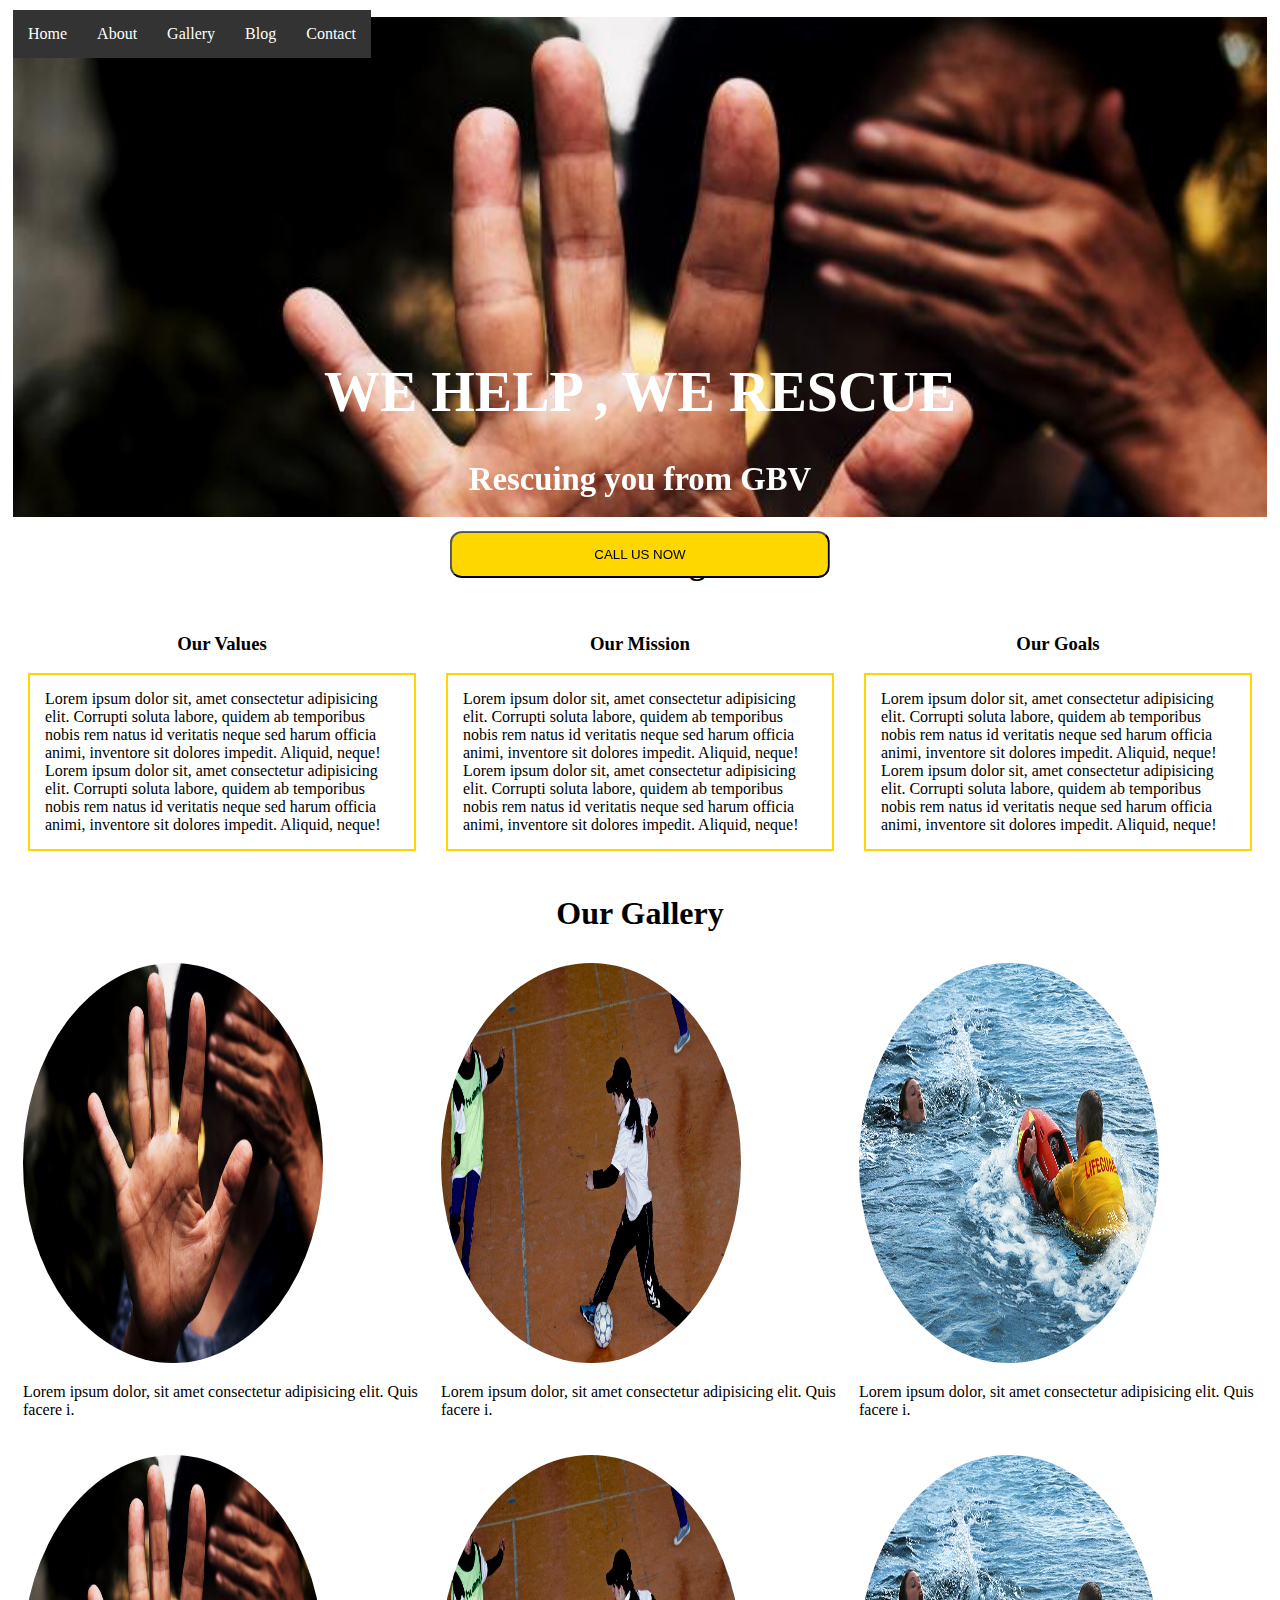
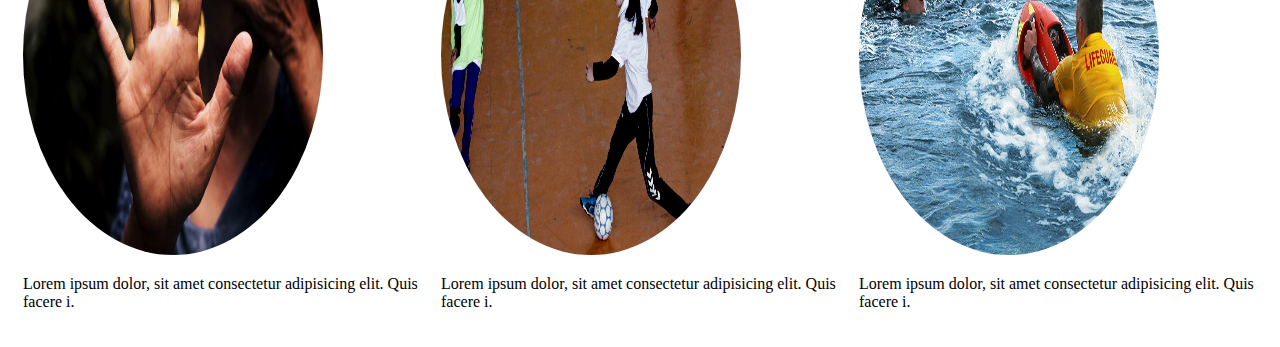
==== index.html @ c18b418c "started html and css site" ====
<!DOCTYPE html>
<html lang="en">

<head>
    <meta charset="UTF-8">
    <title>Home Rescue GBV</title>
    <link rel="stylesheet" href="css/hrstyle.css">
</head>

<body>

    <nav>
        <ul class="styleul">
            <li><a href="index.html#home">Home </a></li>
            <li><a href="index.html#about">About </a></li>
            <li><a href="">Gallery </a></li>
            <li><a href="blog.html">Blog </a></li>
            <li><a href="">Contact </a></li>
        </ul>
    </nav>

    <section id="home">
        <div class="homepage">
            <div class="hrstext">
                <h1>WE HELP , WE RESCUE</h1>
                <h3>Rescuing you from GBV </h3>
                <button class="buttonhr"> CALL US NOW</button>
            </div>

        </div>
    </section>

    <section id="about">
        <h1 class="center">About Page</h1>
        <div class="flexbox">
            <div>
                <h3 class="center">Our Values</h3>
                <p>Lorem ipsum dolor sit, amet consectetur adipisicing elit. Corrupti soluta labore, quidem ab temporibus nobis rem natus id veritatis neque sed harum officia animi, inventore sit dolores impedit. Aliquid, neque! Lorem ipsum dolor sit, amet
                    consectetur adipisicing elit. Corrupti soluta labore, quidem ab temporibus nobis rem natus id veritatis neque sed harum officia animi, inventore sit dolores impedit. Aliquid, neque!
                </p>
            </div>

            <div>
                <h3 class="center">Our Mission</h3>
                <p>Lorem ipsum dolor sit, amet consectetur adipisicing elit. Corrupti soluta labore, quidem ab temporibus nobis rem natus id veritatis neque sed harum officia animi, inventore sit dolores impedit. Aliquid, neque! Lorem ipsum dolor sit, amet
                    consectetur adipisicing elit. Corrupti soluta labore, quidem ab temporibus nobis rem natus id veritatis neque sed harum officia animi, inventore sit dolores impedit. Aliquid, neque!
                </p>
            </div>

            <div>
                <h3 class="center">Our Goals</h3>
                <p>Lorem ipsum dolor sit, amet consectetur adipisicing elit. Corrupti soluta labore, quidem ab temporibus nobis rem natus id veritatis neque sed harum officia animi, inventore sit dolores impedit. Aliquid, neque! Lorem ipsum dolor sit, amet
                    consectetur adipisicing elit. Corrupti soluta labore, quidem ab temporibus nobis rem natus id veritatis neque sed harum officia animi, inventore sit dolores impedit. Aliquid, neque!
                </p>
            </div>
        </div>
    </section>
    <section id="gallery">
        <h1 class="center">Our Gallery</h1>
        <div class="flexbox">
            <div>
                <img src="images/gbvre.jpg" alt="Loading" height="400" width="300">
                <p>Lorem ipsum dolor, sit amet consectetur adipisicing elit. Quis facere i.</p>
            </div>
            <div>
                <img src="images/rec.jpg" alt="Loading" height="400" width="300">
                <p>Lorem ipsum dolor, sit amet consectetur adipisicing elit. Quis facere i.</p>
            </div>
            <div>
                <img src="images/rescue.jpg" alt="Loading" height="400" width="300">
                <p>Lorem ipsum dolor, sit amet consectetur adipisicing elit. Quis facere i.</p>
            </div>
        </div>
        <div class="flexbox">
            <div>
                <img src="images/gbvre.jpg" alt="Loading" height="400" width="300">
                <p>Lorem ipsum dolor, sit amet consectetur adipisicing elit. Quis facere i.</p>
            </div>
            <div>
                <img src="images/rec.jpg" alt="Loading" height="400" width="300">
                <p>Lorem ipsum dolor, sit amet consectetur adipisicing elit. Quis facere i.</p>
            </div>
            <div>
                <img src="images/rescue.jpg" alt="Loading" height="400" width="300">
                <p>Lorem ipsum dolor, sit amet consectetur adipisicing elit. Quis facere i.</p>
            </div>
        </div>

    </section>


</body>

</html>
---- css/hrstyle.css ----
.styleul {
    list-style-type: none;
    margin: 0;
    padding: 0;
    background-color: #333;
    overflow: hidden;
    position: fixed;
}

nav li {
    float: left;
}

nav li a {
    color: white;
    text-decoration: none;
    padding: 15px 15px;
    display: block;
}

nav li a:hover {
    background-color: gold;
}

.homepage {
    background-image: url("../images/gbvre.jpg");
    height: 500px;
    background-repeat: no-repeat;
    background-size: cover;
}

.hrstext {
    color: white;
    text-align: center;
    font-size: 28px;
    top: 50%;
    left: 50%;
    transform: translate(-50%, -50%);
    position: absolute;
}

.buttonhr {
    background: gold;
    width: 60%;
    padding: 14px 20px;
    border-radius: 12px;
}

.center {
    text-align: center;
}

nav,
section {
    margin: 3px;
    padding: 2px;
}

.flexbox {
    display: flex;
}

#about p {
    border: 2px solid gold;
    margin: 5px;
    padding: 15px;
}

.flex-contain {
    display: flex;
}

.flex-contain>div {
    margin-bottom: 3px;
    padding: 5px;
    margin-left: 5px;
}

#gallery img {
    border-radius: 50%;
}

.flexbox>div {
    margin: 5px;
    padding: 5px;
}
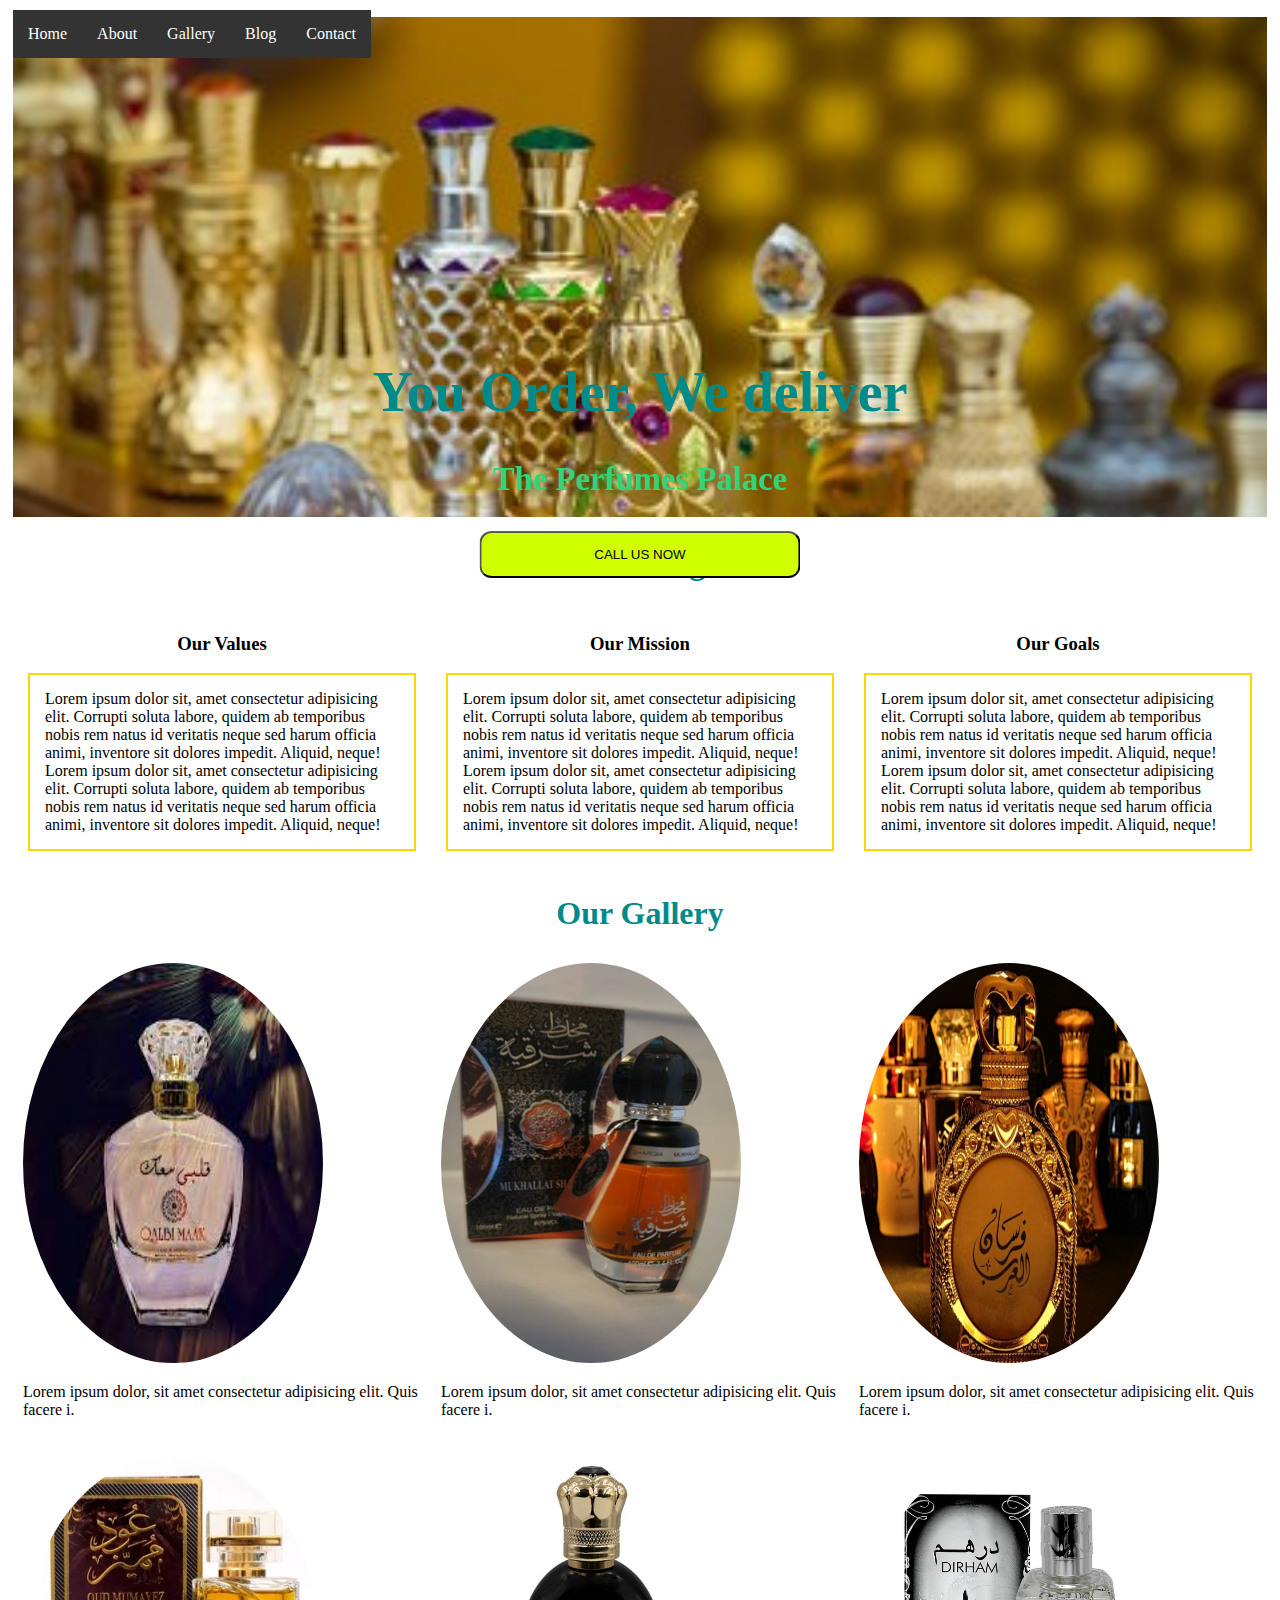
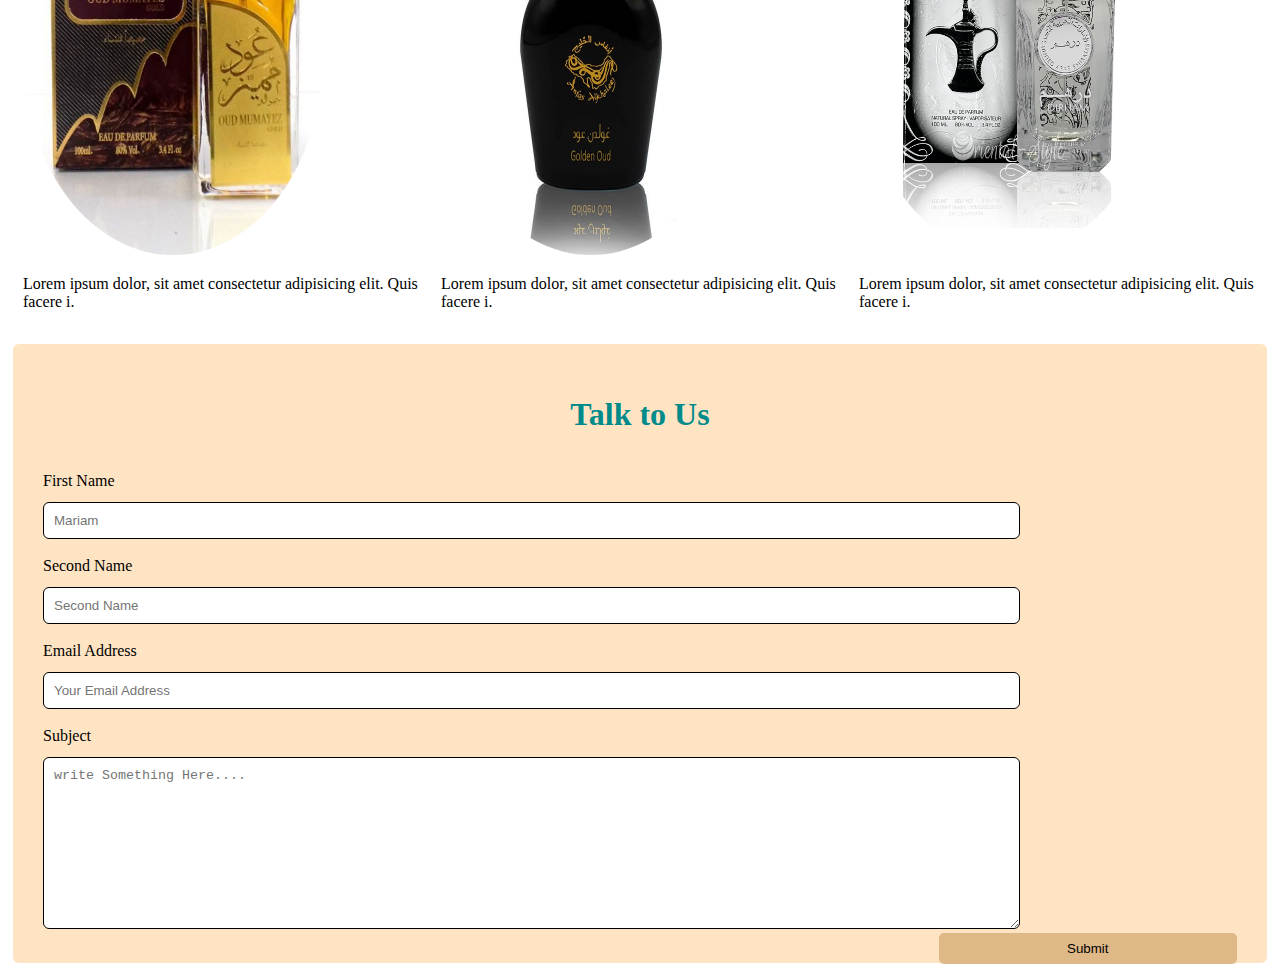
==== commit 68f1aa0f: "the trial website" ====
--- a/index.html
+++ b/index.html
@@ -3,7 +3,7 @@
 
 <head>
     <meta charset="UTF-8">
-    <title>Home Rescue GBV</title>
+    <title>Home Perfumes Palace</title>
     <link rel="stylesheet" href="css/hrstyle.css">
 </head>
 
@@ -15,15 +15,15 @@
             <li><a href="index.html#about">About </a></li>
             <li><a href="">Gallery </a></li>
             <li><a href="blog.html">Blog </a></li>
-            <li><a href="">Contact </a></li>
+            <li><a href="#contact">Contact </a></li>
         </ul>
     </nav>
 
     <section id="home">
         <div class="homepage">
             <div class="hrstext">
-                <h1>WE HELP , WE RESCUE</h1>
-                <h3>Rescuing you from GBV </h3>
+                <h1>You Order, We deliver</h1>
+                <h3>The Perfumes Palace</h3>
                 <button class="buttonhr"> CALL US NOW</button>
             </div>
 
@@ -59,15 +59,15 @@
         <h1 class="center">Our Gallery</h1>
         <div class="flexbox">
             <div>
-                <img src="images/gbvre.jpg" alt="Loading" height="400" width="300">
+                <img src="images/p1.jpg" alt="Loading" height="400" width="300">
                 <p>Lorem ipsum dolor, sit amet consectetur adipisicing elit. Quis facere i.</p>
             </div>
             <div>
-                <img src="images/rec.jpg" alt="Loading" height="400" width="300">
+                <img src="images/hj.jpg" alt="Loading" height="400" width="300">
                 <p>Lorem ipsum dolor, sit amet consectetur adipisicing elit. Quis facere i.</p>
             </div>
             <div>
-                <img src="images/rescue.jpg" alt="Loading" height="400" width="300">
+                <img src="images/u0.jpg" alt="Loading" height="400" width="300">
                 <p>Lorem ipsum dolor, sit amet consectetur adipisicing elit. Quis facere i.</p>
             </div>
         </div>
@@ -81,10 +81,58 @@
                 <p>Lorem ipsum dolor, sit amet consectetur adipisicing elit. Quis facere i.</p>
             </div>
             <div>
-                <img src="images/rescue.jpg" alt="Loading" height="400" width="300">
+                <img src="images/jkp.png" alt="Loading" height="400" width="300">
                 <p>Lorem ipsum dolor, sit amet consectetur adipisicing elit. Quis facere i.</p>
             </div>
         </div>
+
+    </section>
+
+    <section id="contact">
+
+        <div class="container">
+            <h1>Talk to Us</h1>
+            <form action="">
+                <div class="row">
+                    <div class="col-20">
+                        <label>First Name</label>
+                    </div>
+                    <div class="col-80">
+                        <input type="text" name="fname" placeholder="Mariam">
+                    </div>
+                </div>
+
+                <div class="row">
+                    <div class="col-20">
+                        <label>Second Name</label>
+                    </div col-80>
+                    <div>
+                        <input type="text" name="sname" placeholder="Second Name">
+                    </div>
+                </div>
+
+                <div class="row">
+                    <div class="col-20">
+                        <label>Email Address</label>
+                    </div>
+                    <div class="col-80">
+                        <input type="emil" name="email" placeholder="Your Email Address">
+                    </div>
+                </div>
+                <div class="row">
+                    <div class="col-20">
+                        <label>Subject</label>
+                    </div>
+                    <div class="col-80">
+                        <textarea type="text" name="textarea" placeholder="write Something Here...." style="height: 150px;"></textarea>
+                    </div>
+                </div>
+                <div>
+                    <button class="btnsubmit" type="submit">Submit</button>
+                </div>
+            </form>
+        </div>
+
 
     </section>
 
--- a/css/hrstyle.css
+++ b/css/hrstyle.css
@@ -23,14 +23,14 @@
 }
 
 .homepage {
-    background-image: url("../images/gbvre.jpg");
+    background-image: url("../images/rescue.jpg");
     height: 500px;
     background-repeat: no-repeat;
     background-size: cover;
 }
 
 .hrstext {
-    color: white;
+    color: rgb(50, 212, 123);
     text-align: center;
     font-size: 28px;
     top: 50%;
@@ -40,7 +40,7 @@
 }
 
 .buttonhr {
-    background: gold;
+    background: rgb(208, 255, 0);
     width: 60%;
     padding: 14px 20px;
     border-radius: 12px;
@@ -83,4 +83,59 @@
 .flexbox>div {
     margin: 5px;
     padding: 5px;
+}
+
+.container {
+    background-color: bisque;
+    padding: 30px;
+    border-radius: 6px;
+}
+
+.row :after {
+    display: table;
+    content: "";
+    clear: both;
+}
+
+.col-20 {
+    width: 20%;
+    margin-top: 6px;
+    float: left;
+}
+
+col-80 {
+    width: 80%;
+    margin-top: 6px;
+    float: left;
+}
+
+input,
+textarea {
+    width: 80%;
+    padding: 10px;
+    border-radius: 6px;
+    border: 1px solid black;
+}
+
+label {
+    padding: 12px 12px 12px 0;
+    display: inline-block;
+}
+
+.btnsubmit {
+    width: 25%;
+    float: right;
+    padding: 8px 8px;
+    background-color: burlywood;
+    border: none;
+    border-radius: 5px;
+}
+
+.btnsubmit:hover {
+    background-color: cadetblue;
+}
+
+h1 {
+    text-align: center;
+    color: darkcyan;
 }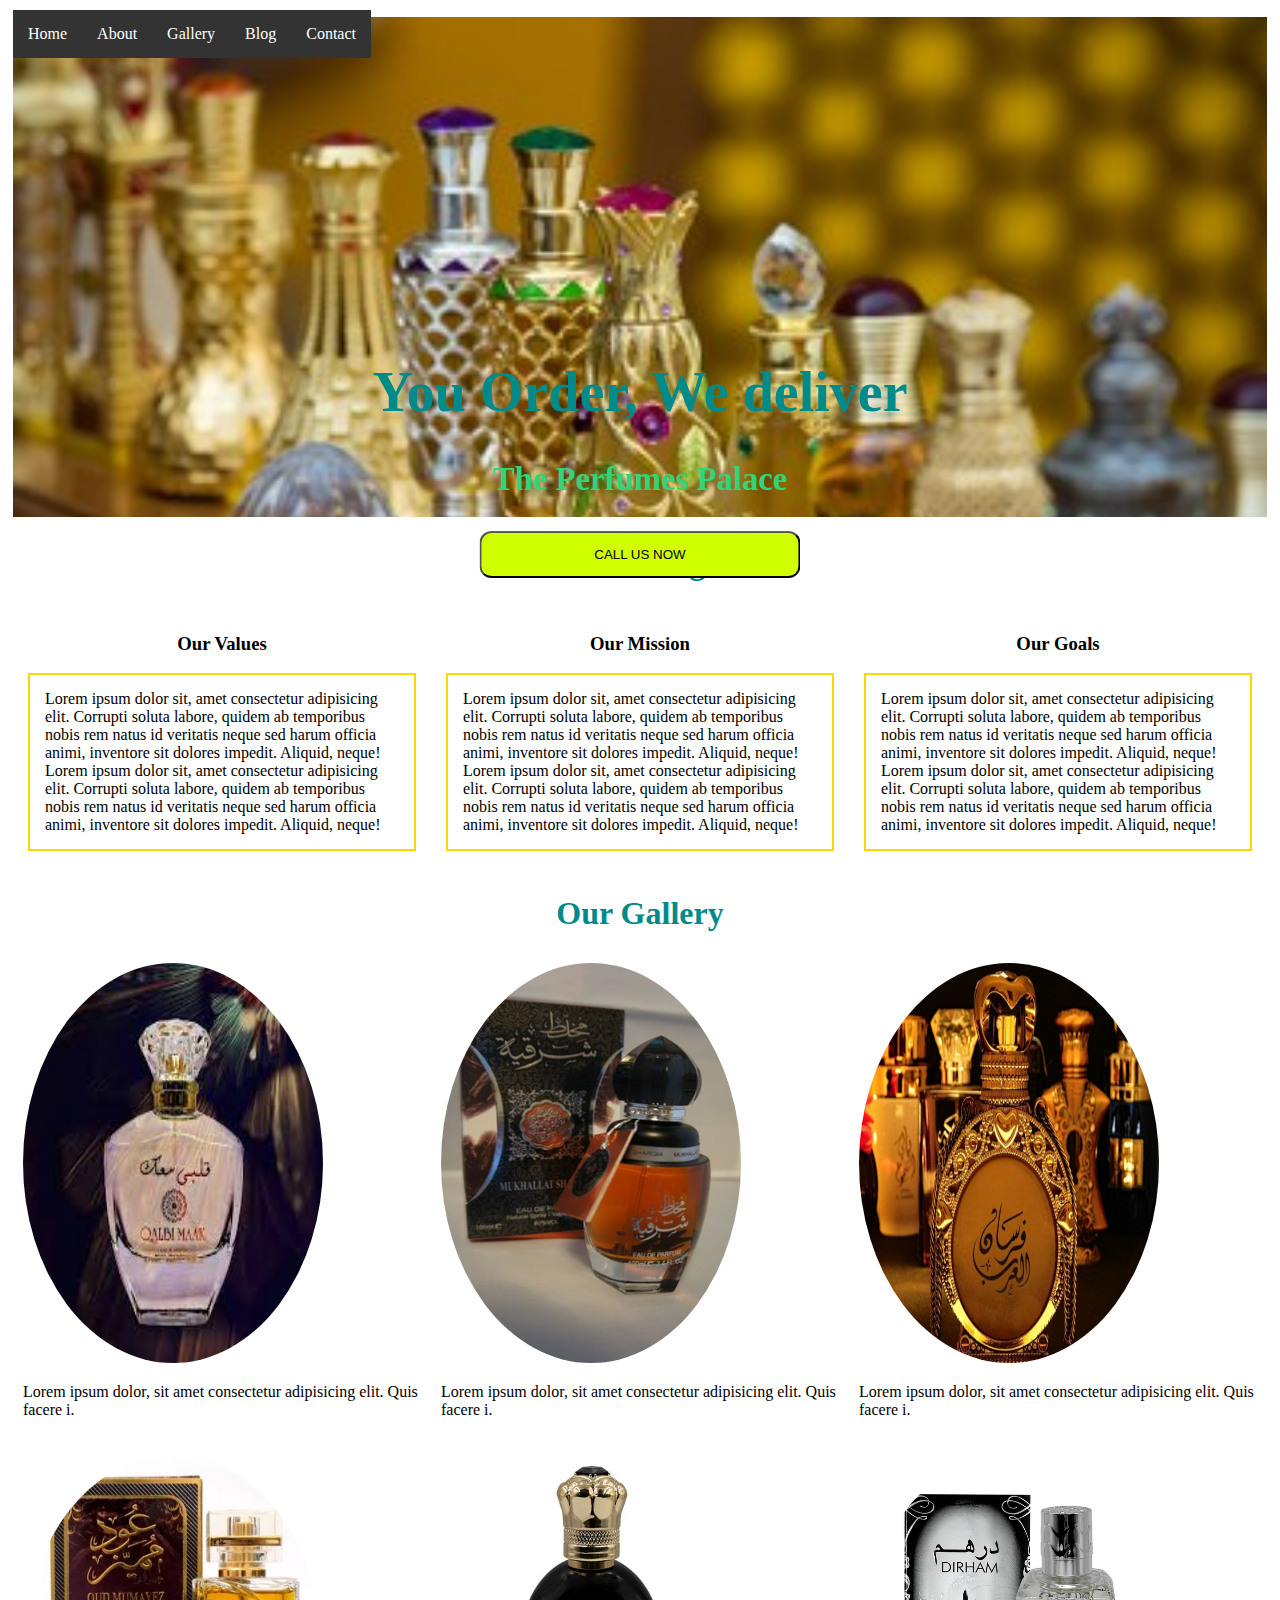
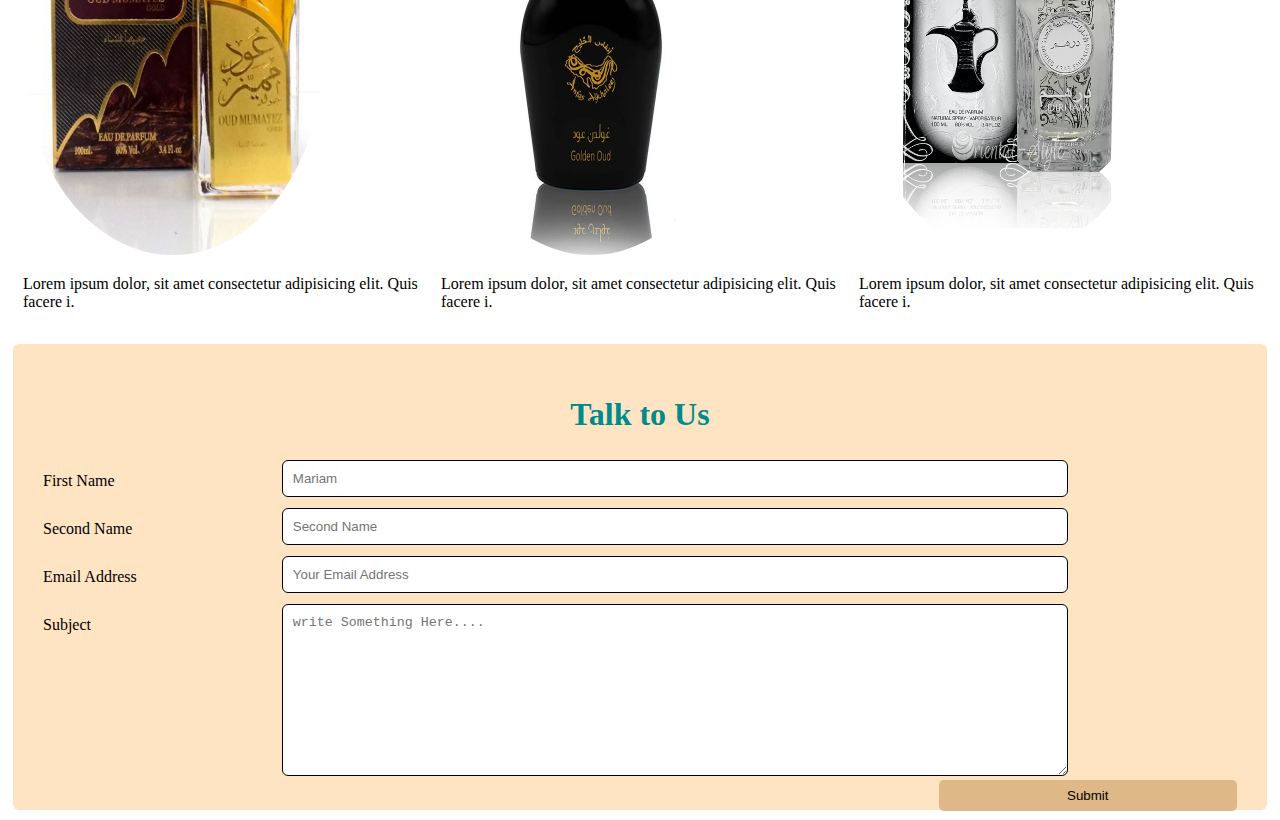
==== commit fed6a717: "switch light to dark themes" ====
--- a/index.html
+++ b/index.html
@@ -105,8 +105,8 @@
                 <div class="row">
                     <div class="col-20">
                         <label>Second Name</label>
-                    </div col-80>
-                    <div>
+                    </div>
+                    <div class="col-80">
                         <input type="text" name="sname" placeholder="Second Name">
                     </div>
                 </div>
--- a/css/hrstyle.css
+++ b/css/hrstyle.css
@@ -91,7 +91,7 @@
     border-radius: 6px;
 }
 
-.row :after {
+.row:after {
     display: table;
     content: "";
     clear: both;
@@ -103,7 +103,7 @@
     float: left;
 }
 
-col-80 {
+.col-80 {
     width: 80%;
     margin-top: 6px;
     float: left;
